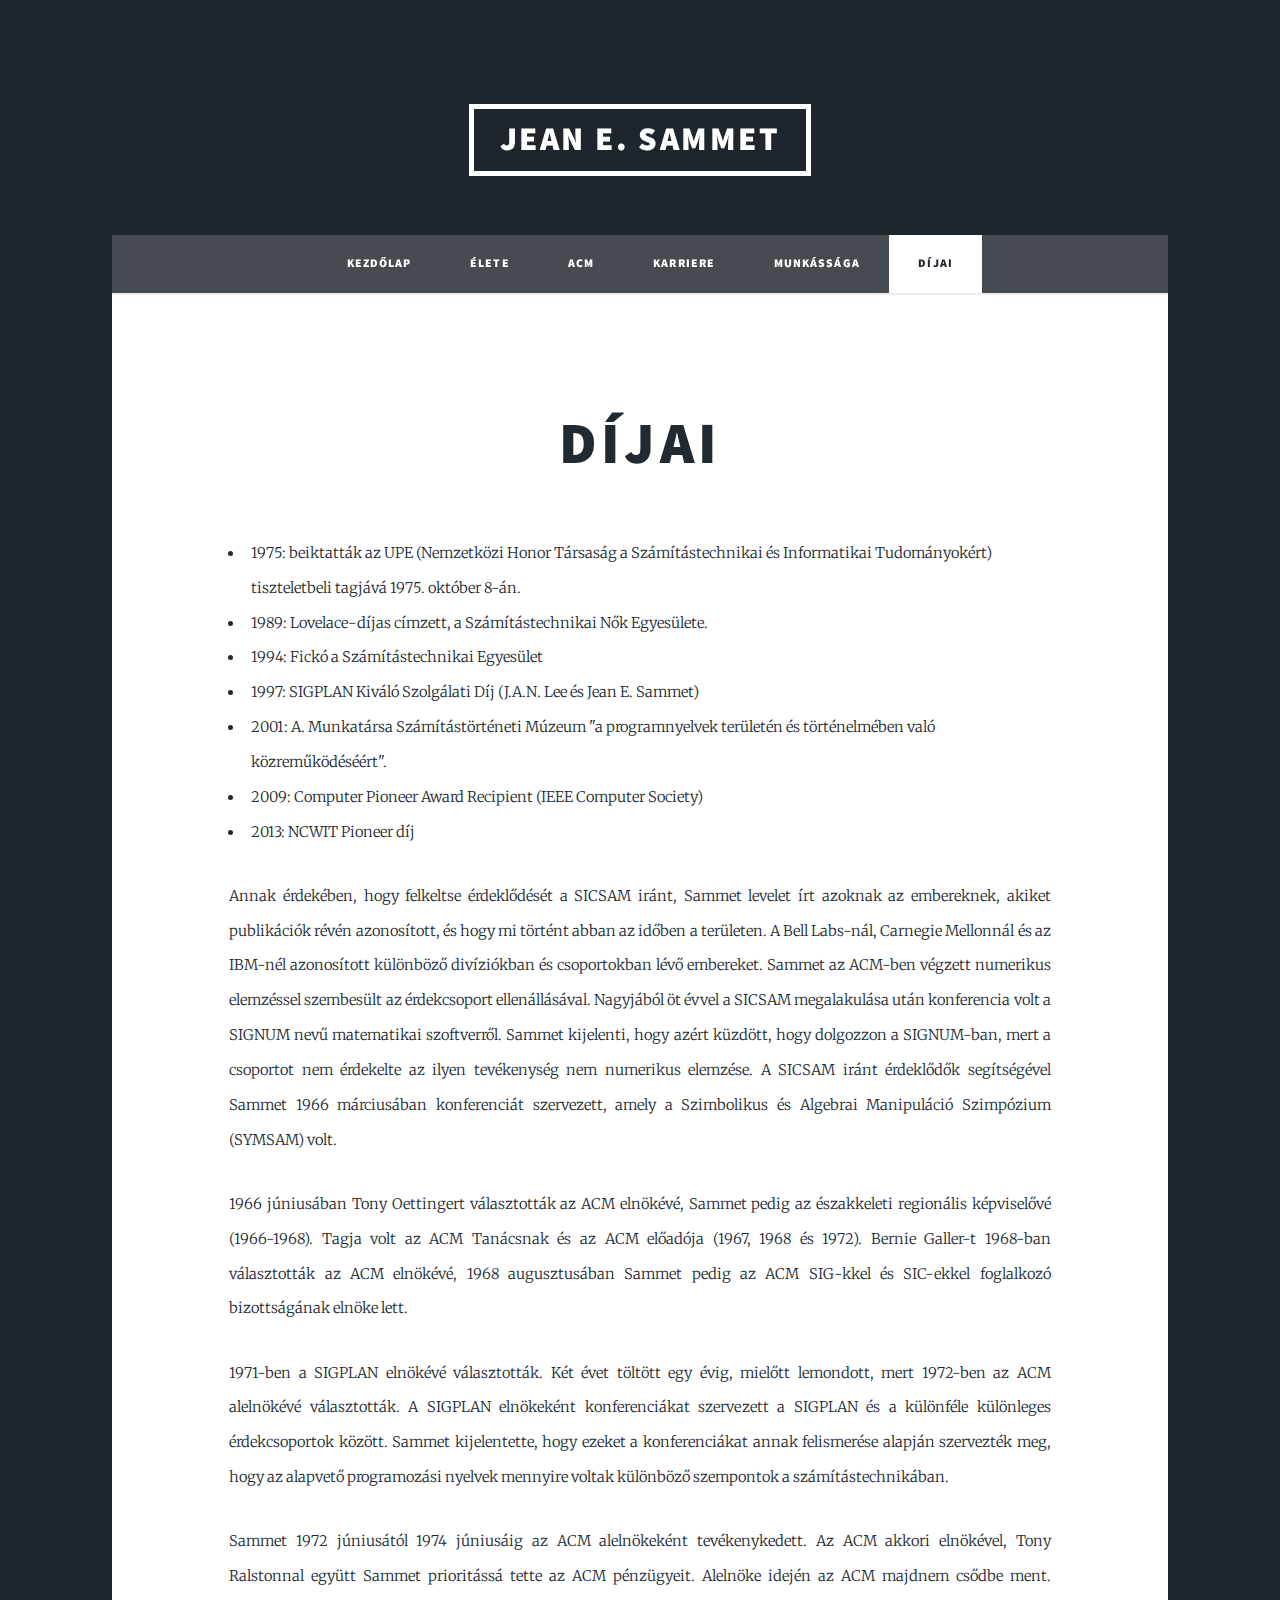
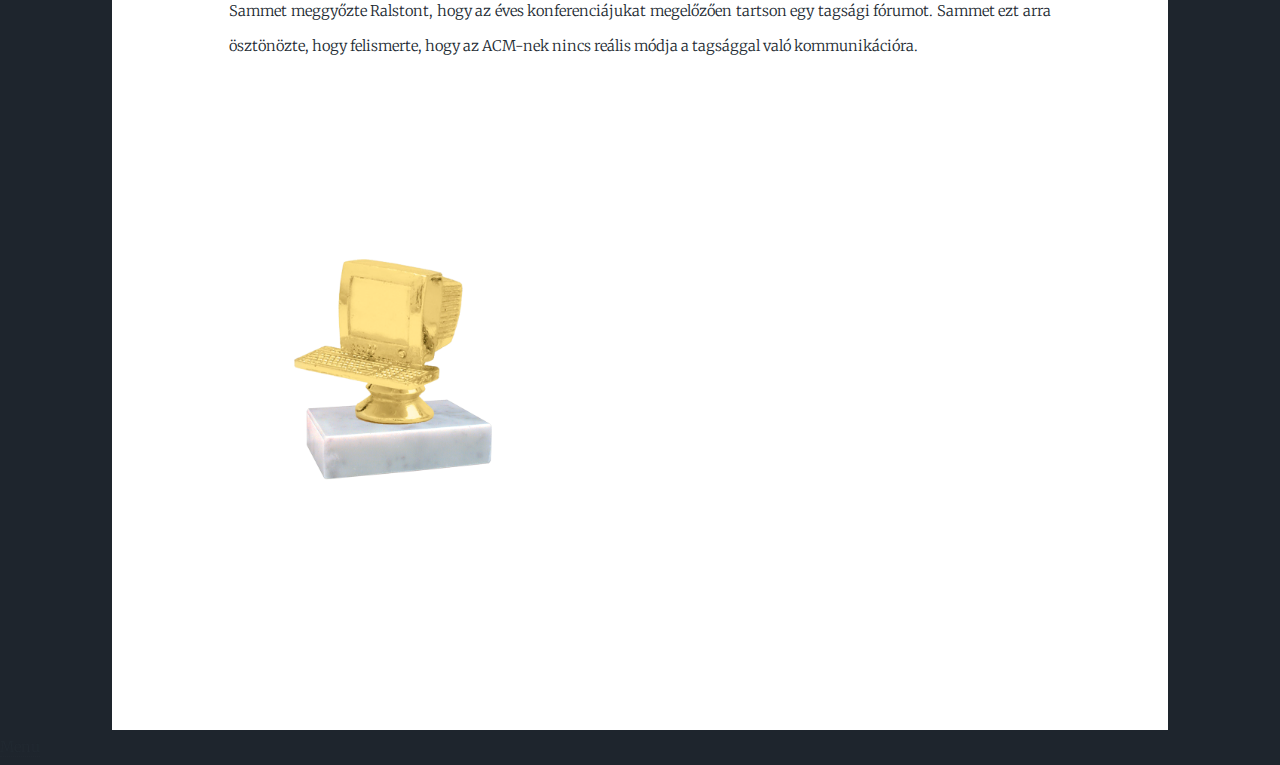
==== dijak.html @ ba521656 "Add files via upload" ====
<!DOCTYPE HTML>
<html lang="hu">

<head>
    <title>Jean Sammet díjai</title>
    <meta charset="utf-8" />
    <meta name="viewport" content="width=device-width, initial-scale=1, user-scalable=no" />
    <noscript>
        <link rel="stylesheet" href="assets/css/noscript.css" />
    </noscript>
    <link rel="stylesheet" href="assets/css/main.css" />
</head>

<body class="is-preload">
    <div id="wrapper">
        <header id="header">
            <a href="index.html" class="logo">Jean E. Sammet</a>
        </header>
        <nav id="nav">
            <ul class="links">
                <li><a href="index.html">Kezdőlap</a></li>
                <li><a href="elete.html">Élete</a></li>
                <li><a href="acm.html">ACM</a></li>
                <li><a href="karriere.html">Karriere</a></li>
                <li><a href="munkassaga.html">Munkássága</a></li>
                <li class="active"><a href="dijak.html">Díjai</a></li>
            </ul>
        </nav>

        <div id="main">
            <section class="post">
                <header class="major">
                    <h1>Díjai</h1>
                </header>
                <div>
                    <p>
                    <ul>
                        <li> 1975: beiktatták az UPE (Nemzetközi Honor Társaság a Számítástechnikai és Informatikai
                            Tudományokért) tiszteletbeli tagjává 1975. október 8-án.</li>
                        <li>1989: Lovelace-díjas címzett, a Számítástechnikai Nők Egyesülete.</li>
                        <li>1994: Fickó a Számítástechnikai Egyesület</li>
                        <li>1997: SIGPLAN Kiváló Szolgálati Díj (J.A.N. Lee és Jean E. Sammet)</li>
                        <li>
                            2001: A. Munkatársa Számítástörténeti Múzeum "a programnyelvek területén és történelmében
                            való
                            közreműködéséért".
                        </li>
                        <li>2009: Computer Pioneer Award Recipient (IEEE Computer Society)</li>
                        <li>2013: NCWIT Pioneer díj</li>
                    </ul>

                    </p>
                </div>
                <div>
                    <p>
                        Annak érdekében, hogy felkeltse érdeklődését a SICSAM iránt, Sammet levelet írt azoknak az
                        embereknek, akiket publikációk révén azonosított, és hogy mi történt abban az időben a
                        területen. A Bell Labs-nál, Carnegie Mellonnál és az IBM-nél azonosított különböző divíziókban
                        és csoportokban lévő embereket. Sammet az ACM-ben végzett numerikus elemzéssel szembesült az
                        érdekcsoport ellenállásával. Nagyjából öt évvel a SICSAM megalakulása után konferencia volt a
                        SIGNUM nevű matematikai szoftverről. Sammet kijelenti, hogy azért küzdött, hogy dolgozzon a
                        SIGNUM-ban, mert a csoportot nem érdekelte az ilyen tevékenység nem numerikus elemzése. A SICSAM
                        iránt érdeklődők segítségével Sammet 1966 márciusában konferenciát szervezett, amely a
                        Szimbolikus és Algebrai Manipuláció Szimpózium (SYMSAM) volt.
                    </p>
                </div>
                <div>
                    <p>
                        1966 júniusában Tony Oettingert választották az ACM elnökévé, Sammet pedig az északkeleti
                        regionális képviselővé (1966-1968). Tagja volt az ACM Tanácsnak és az ACM előadója (1967, 1968
                        és 1972). Bernie Galler-t 1968-ban választották az ACM elnökévé, 1968 augusztusában Sammet pedig
                        az ACM SIG-kkel és SIC-ekkel foglalkozó bizottságának elnöke lett.
                    </p>
                </div>
                <div>
                    <p>
                        1971-ben a SIGPLAN elnökévé választották. Két évet töltött egy évig, mielőtt lemondott, mert
                        1972-ben az ACM alelnökévé választották. A SIGPLAN elnökeként konferenciákat szervezett a
                        SIGPLAN és a különféle különleges érdekcsoportok között. Sammet kijelentette, hogy ezeket a
                        konferenciákat annak felismerése alapján szervezték meg, hogy az alapvető programozási nyelvek
                        mennyire voltak különböző szempontok a számítástechnikában.
                    </p>
                </div>
                <div>
                    <p>
                        Sammet 1972 júniusától 1974 júniusáig az ACM alelnökeként tevékenykedett. Az ACM akkori
                        elnökével, Tony
                        Ralstonnal együtt Sammet prioritássá tette az ACM pénzügyeit. Alelnöke idején az ACM majdnem
                        csődbe
                        ment. Sammet meggyőzte Ralstont, hogy az éves konferenciájukat megelőzően tartson egy tagsági
                        fórumot.
                        Sammet ezt arra ösztönözte, hogy felismerte, hogy az ACM-nek nincs reális módja a tagsággal való
                        kommunikációra.
                    </p>
                </div >
                <div class="image">
                    <img src="dij.png" alt="Jean E. Sammet díja" title="Jean E. Sammet díja" class="image fit" style="height: 500px;">
                </div>
        </div>

        <script src="assets/js/jquery.min.js"></script>
        <script src="assets/js/jquery.scrollex.min.js"></script>
        <script src="assets/js/jquery.scrolly.min.js"></script>
        <script src="assets/js/browser.min.js"></script>
        <script src="assets/js/breakpoints.min.js"></script>
        <script src="assets/js/util.js"></script>
        <script src="assets/js/main.js"></script>

</body>

</html>

<!-- style="width: 25%; height: 25%; margin-left: 30%;" -->
---- assets/css/noscript.css ----
@import url(font-awesome.min.css);

	#wrapper {
		background-color: #212931;
		background-image: url("../../images/overlay.png"), linear-gradient(0deg, rgba(0, 0, 0, 0.1), rgba(0, 0, 0, 0.1)), url("../../images/bg.jpg");
		background-size: auto,								auto,														100% auto;
		background-position: center,								center,														top center;
		background-repeat: repeat,								no-repeat,													no-repeat;
		background-attachment: fixed,								fixed,														fixed;
	}

		#wrapper.fade-in:before {
			display: none;
		}

	body.is-preload #intro {
		opacity: 1;
	}

		body.is-preload #intro:not(.hidden) + #header + #nav {
			-moz-transform: none;
			-webkit-transform: none;
			-ms-transform: none;
			transform: none;
			opacity: 1;
		}
---- assets/css/main.css ----
@import url(fontawesome-all.min.css);
@import url("https://fonts.googleapis.com/css?family=Merriweather:300,700,300italic,700italic|Source+Sans+Pro:900");


html, body, div, span, applet, object,
iframe, h1, h2, h3, h4, h5, h6, p, blockquote,
pre, a, abbr, acronym, address, big, cite,
code, del, dfn, em, img, ins, kbd, q, s, samp,
small, strike, strong, sub, sup, tt, var, b,
u, i, center, dl, dt, dd, ol, ul, li, fieldset,
form, label, legend, caption, tbody,
tfoot, thead, tr, th, td, article, aside,
canvas, details, embed, figure, figcaption,
footer, header, hgroup, menu, nav, output, ruby,
section, summary, time, mark, audio, video {
	margin: 0;
	padding: 0;
	border: 0;
	font-size: 100%;
	font: inherit;
	vertical-align: baseline;}

article, aside, details, figcaption, figure,
footer, header, hgroup, menu, nav, section {
	display: block;}

body {
	line-height: 1;
}

ol, ul {
	list-style: none;
}

blockquote, q {
	quotes: none;
}

	blockquote:before, blockquote:after, q:before, q:after {
		content: '';
		content: none;
	}

table {
	font-weight: bold;
	margin: 5% 25%;
	border-style: solid;
	border-color: rgb(104, 101, 101);
	width: 50%;
	padding: 20px;
}


body {
	-webkit-text-size-adjust: none;
}

mark {
	background-color: transparent;
	color: inherit;
}



	html {
		box-sizing: border-box;
	}

	*, *:before, *:after {
		box-sizing: inherit;
	}

	body {
		background-color: #1e252d;
	}

		body.is-preload *, body.is-preload *:before, body.is-preload *:after {
			-moz-animation: none !important;
			-webkit-animation: none !important;
			-ms-animation: none !important;
			animation: none !important;
			-moz-transition: none !important;
			-webkit-transition: none !important;
			-ms-transition: none !important;
			transition: none !important;
		}


	html {
		font-size: 16pt;
	}

		@media screen and (max-width: 1680px) {

			html {
				font-size: 12pt;
			}

		}

		@media screen and (max-width: 1280px) {

			html {
				font-size: 11pt;
			}

		}

		@media screen and (max-width: 360px) {

			html {
				font-size: 10pt;
			}

		}

	body {
		color: #212931;
	}

	body, input, select, textarea {
		font-family: "Merriweather", Georgia, serif;
		font-weight: 300;
		font-size: 1rem;
		line-height: 2.375;
	}

	a {
		-moz-transition: color 0.2s ease-in-out, background-color 0.2s ease-in-out, border-color 0.2s ease-in-out, box-shadow 0.2s ease-in-out;
		-webkit-transition: color 0.2s ease-in-out, background-color 0.2s ease-in-out, border-color 0.2s ease-in-out, box-shadow 0.2s ease-in-out;
		-ms-transition: color 0.2s ease-in-out, background-color 0.2s ease-in-out, border-color 0.2s ease-in-out, box-shadow 0.2s ease-in-out;
		transition: color 0.2s ease-in-out, background-color 0.2s ease-in-out, border-color 0.2s ease-in-out, box-shadow 0.2s ease-in-out;
		border-bottom: dotted 1px;
		text-decoration: none;
	}

		a:hover {
			border-bottom-color: transparent;
		}

	strong, b {
		font-weight: 600;
	}

	em, i {
		font-style: italic;
	}


	p {
		text-align: justify;
		margin: 0 0 2rem 0;
	}

	h1, h2, h3, h4, h5, h6 {
		font-family: "Source Sans Pro", Helvetica, sans-serif;
		font-weight: 900;
		line-height: 1.5;
		letter-spacing: 0.075em;
		text-transform: uppercase;
		margin: 0 0 1rem 0;
	}

		h1 a, h2 a, h3 a, h4 a, h5 a, h6 a {
			border-bottom: 0;
			color: inherit;
			text-decoration: none;
		}

	h1 {
		font-size: 4rem;
		line-height: 1.1;
		margin: 0 0 2rem 0;
	}

	h2 {
		font-size: 1.75rem;
		line-height: 1.3;
		margin: 0 0 1.5rem 0;
	}

	h3 {
		font-size: 1.25rem;
		margin: 0 0 1.5rem 0;
	}

	h4 {
		font-size: 1rem;
	}

	h5 {
		font-size: 0.9rem;
	}

	h6 {
		font-size: 0.8rem;
	}

	sub {
		font-size: 0.8rem;
		position: relative;
		top: 0.5rem;
	}

	sup {
		font-size: 0.8rem;
		position: relative;
		top: -0.5rem;
	}

	blockquote {
		border-left: solid 4px;
		font-style: italic;
		margin: 0 0 2rem 0;
		padding: 0.5rem 0 0.5rem 2rem;
	}

	code {
		border: solid 2px;
		font-family: "Courier New", monospace;
		font-size: 0.9rem;
		margin: 0 0.25rem;
		padding: 0.25rem 0.65rem;
	}

	pre {
		-webkit-overflow-scrolling: touch;
		font-family: "Courier New", monospace;
		font-size: 0.9rem;
		margin: 0 0 2rem 0;
	}

		pre code {
			display: block;
			line-height: 1.75;
			padding: 1rem 1.5rem;
			overflow-x: auto;
		}

	hr {
		border: 0;
		border-bottom: solid 2px;
		margin: 3rem 0;
	}

		hr.major {
			margin: 5rem 0;
		}

	.align-left {
		text-align: left;
	}

	.align-center {
		text-align: center;
	}

	.align-right {
		text-align: right;
	}

	input, select, textarea {
		color: #212931;
	}

	a {
		color: #212931;
		border-bottom-color: rgba(33, 41, 49, 0.5);
	}

		a:hover {
			border-bottom-color: transparent;
			color: #18bfef !important;
		}

	strong, b {
		color: #212931;
	}

	h1, h2, h3, h4, h5, h6 {
		color: #212931;
	}

	blockquote {
		border-left-color: #eeeeee;
	}

	code {
		background: rgba(220, 220, 220, 0.25);
		border-color: #eeeeee;
	}

	hr {
		border-bottom-color: #eeeeee;
	}

#mun {
	height: 10%; 
	height: 10%;
}

	.image {
		border: 0;
		display: inline-block;
		position: relative;
	}

		.image img {
			display: block;
		}

		.image.left, .image.right {
			max-width: 40%;
		}

			.image.left img, .image.right img {
				width: 100%;
			}

		.image.left {
			float: center;
			margin: 0 2rem 0 2rem;
			top: 0.75rem;
		}

		.image.right {
			float: right;
			margin: 0 0 2rem 2rem;
			top: 0.75rem;
		}

		.image.fit {
			display: block;
			margin: 2.5rem 0;
			width: 100%;
		}

			.image.fit:first-child {
				margin-top: 0;
			}

			.image.fit img {
				width: 100%;
			}

		.image.main {
			display: block;
			margin: 4rem 0;
			width: 100%;
		}

			.image.main:first-child {
				margin-top: 0;
			}

			.image.main img {
				width: 100%;
			}

		@media screen and (max-width: 736px) {

			.image.fit {
				margin: 2rem 0;
			}

			.image.main {
				margin: 2rem 0;
			}

		}

	a.image {
		overflow: hidden;
	}

		a.image img {
			-moz-transition: -moz-transform 0.2s ease-out;
			-webkit-transition: -webkit-transform 0.2s ease-out;
			-ms-transition: -ms-transform 0.2s ease-out;
			transition: transform 0.2s ease-out;
		}

		a.image:hover img {
			-moz-transform: scale(1.05);
			-webkit-transform: scale(1.05);
			-ms-transform: scale(1.05);
			transform: scale(1.05);
		}



	ul.actions {
		display: -moz-flex;
		display: -webkit-flex;
		display: -ms-flex;
		display: flex;
		cursor: default;
		list-style: none;
		margin-left: -1rem;
		padding-left: 0;
	}

		ul.actions li {
			padding: 0 0 0 1rem;
			vertical-align: middle;
		}

		ul.actions.special {
			-moz-justify-content: center;
			-webkit-justify-content: center;
			-ms-justify-content: center;
			justify-content: center;
			width: 100%;
			margin-left: 0;
		}

			ul.actions.special li:first-child {
				padding-left: 0;
			}

		ul.actions.stacked {
			-moz-flex-direction: column;
			-webkit-flex-direction: column;
			-ms-flex-direction: column;
			flex-direction: column;
			margin-left: 0;
		}

			ul.actions.stacked li {
				padding: 1.3rem 0 0 0;
			}

				ul.actions.stacked li:first-child {
					padding-top: 0;
				}

		ul.actions.fit {
			width: calc(100% + 1rem);
		}

			ul.actions.fit li {
				-moz-flex-grow: 1;
				-webkit-flex-grow: 1;
				-ms-flex-grow: 1;
				flex-grow: 1;
				-moz-flex-shrink: 1;
				-webkit-flex-shrink: 1;
				-ms-flex-shrink: 1;
				flex-shrink: 1;
				width: 100%;
			}

				ul.actions.fit li > * {
					width: 100%;
				}

			ul.actions.fit.stacked {
				width: 100%;
			}

		@media screen and (max-width: 480px) {

			ul.actions:not(.fixed) {
				-moz-flex-direction: column;
				-webkit-flex-direction: column;
				-ms-flex-direction: column;
				flex-direction: column;
				margin-left: 0;
				width: 100% !important;
			}

				ul.actions:not(.fixed) li {
					-moz-flex-grow: 1;
					-webkit-flex-grow: 1;
					-ms-flex-grow: 1;
					flex-grow: 1;
					-moz-flex-shrink: 1;
					-webkit-flex-shrink: 1;
					-ms-flex-shrink: 1;
					flex-shrink: 1;
					padding: 1rem 0 0 0;
					text-align: center;
					width: 100%;
				}

					ul.actions:not(.fixed) li > * {
						width: 100%;
					}

					ul.actions:not(.fixed) li:first-child {
						padding-top: 0;
					}

					ul.actions:not(.fixed) li input[type="submit"],
					ul.actions:not(.fixed) li input[type="reset"],
					ul.actions:not(.fixed) li input[type="button"],
					ul.actions:not(.fixed) li button,
					ul.actions:not(.fixed) li .button {
						width: 100%;
					}

						ul.actions:not(.fixed) li input[type="submit"].icon:before,
						ul.actions:not(.fixed) li input[type="reset"].icon:before,
						ul.actions:not(.fixed) li input[type="button"].icon:before,
						ul.actions:not(.fixed) li button.icon:before,
						ul.actions:not(.fixed) li .button.icon:before {
							margin-left: -0.5rem;
						}

		}


	ul.icons {
		cursor: default;
		list-style: none;
		padding-left: 0;
	}

		ul.icons li {
			display: inline-block;
			padding: 0 0.5rem 0 0;
			vertical-align: middle;
		}

			ul.icons li:last-child {
				padding-right: 0;
			}

			ul.icons li .icon:before {
				width: 2.25rem;
				height: 2.25rem;
				line-height: 2.25rem;
				display: inline-block;
				text-align: center;
				border-radius: 100%;
				font-size: 1.25rem;
			}

		ul.icons.alt li .icon:before {
			-moz-transition: color 0.2s ease-in-out, background-color 0.2s ease-in-out, border-color 0.2s ease-in-out, box-shadow 0.2s ease-in-out;
			-webkit-transition: color 0.2s ease-in-out, background-color 0.2s ease-in-out, border-color 0.2s ease-in-out, box-shadow 0.2s ease-in-out;
			-ms-transition: color 0.2s ease-in-out, background-color 0.2s ease-in-out, border-color 0.2s ease-in-out, box-shadow 0.2s ease-in-out;
			transition: color 0.2s ease-in-out, background-color 0.2s ease-in-out, border-color 0.2s ease-in-out, box-shadow 0.2s ease-in-out;
			font-size: 1rem;
		}

	ol {
		list-style: decimal;
		margin: 0 0 2rem 0;
		padding-left: 1.25rem;
	}

		ol li {
			padding-left: 0.25rem;
		}

	ul {
		list-style: disc;
		margin: 0 0 2rem 0;
		padding-left: 1rem;
	}

		ul li {
			padding-left: 0.5rem;
		}

		ul.divided {
			list-style: none;
			padding-left: 0;
		}

			ul.divided li {
				border-top: solid 1px;
				padding: 0.5rem 0;
			}

				ul.divided li:first-child {
					border-top: 0;
					padding-top: 0;
				}

	dl {
		margin: 0 0 2rem 0;
	}

		dl dt {
			display: block;
			font-weight: 600;
			margin: 0 0 1rem 0;
		}

		dl dd {
			margin-left: 2rem;
		}

	ul.divided li {
		border-top-color: #eeeeee;
	}

	ul.icons li a.icon:hover:before {
		color: #18bfef;
	}

	ul.icons.alt li .icon:before {
		box-shadow: inset 0 0 0 2px #eeeeee;
	}

	ul.icons.alt li a.icon:hover:before {
		box-shadow: inset 0 0 0 2px #18bfef;
	}


	section.special, article.special {
		text-align: center;
	}

	header {
		cursor: default;
	}

		header > .date {
			display: block;
			font-size: 0.8rem;
			height: 1;
			margin: 0 0 1rem 0;
			position: relative;
		}

		header > p {
			font-style: italic;
		}

		header > h1 + p {
			font-size: 1.1rem;
			margin-top: -0.5rem;
			line-height: 2;
		}

		header > h2 + p {
			font-size: 1rem;
			margin-top: -0.75rem;
		}

		header > h3 + p {
			font-size: 0.9rem;
			margin-top: -0.75rem;
		}

		header > h4 + p {
			font-size: 0.8rem;
			margin-top: -0.75rem;
		}

		header.major {
			margin: 0 0 4rem 0;
			text-align: center;
		}

			header.major > :last-child {
				margin-bottom: 0;
			}

			header.major > p {
				margin-top: 0;
				text-align: center;
			}

			header.major > .date {
				font-size: 1rem;
				margin: 0 0 4rem 0;
			}

				header.major > .date:before, header.major > .date:after {
					content: '';
					display: block;
					position: absolute;
					top: 50%;
					width: calc(50% - 6rem);
					border-top: solid 2px;
				}

				header.major > .date:before {
					left: 0;
				}

				header.major > .date:after {
					right: 0;
				}

	header.major .date:before, header.major .date:after {
		border-top-color: #eeeeee;
	}

	#wrapper {
		-moz-transition: opacity 0.5s ease;
		-webkit-transition: opacity 0.5s ease;
		-ms-transition: opacity 0.5s ease;
		transition: opacity 0.5s ease;
		position: relative;
		z-index: 1;
		overflow: hidden;
	}

		#wrapper > .bg {
			position: absolute;
			top: 0;
			left: 0;
			width: 100%;
			height: 100%;
			background-color: #212931;
			background-image: url("../../images/overlay.png"), linear-gradient(0deg, rgba(0, 0, 0, 0.1), rgba(0, 0, 0, 0.1)), url("../../images/bg.jpg");
			background-size: auto,								auto,														100% auto;
			background-position: center,								center,														top center;
			background-repeat: repeat,								no-repeat,													no-repeat;
			background-attachment: scroll,								scroll,														scroll;
			z-index: -1;
		}

			#wrapper > .bg.fixed {
				position: fixed;
				width: 100vw;
				height: 100vh;
			}

		#wrapper.fade-in:before {
			pointer-events: none;
			-moz-transition: opacity 1s ease-in-out;
			-webkit-transition: opacity 1s ease-in-out;
			-ms-transition: opacity 1s ease-in-out;
			transition: opacity 1s ease-in-out;
			-moz-transition-delay: 0.75s;
			-webkit-transition-delay: 0.75s;
			-ms-transition-delay: 0.75s;
			transition-delay: 0.75s;
			background: #1e252d;
			content: '';
			display: block;
			height: 100%;
			left: 0;
			opacity: 0;
			position: fixed;
			top: 0;
			width: 100%;
		}

		body.is-preload #wrapper.fade-in:before {
			opacity: 1;
		}

		@media screen and (orientation: portrait) {

			#wrapper > .bg {
				background-size: auto,								auto,														auto 175%;
			}

		}


	#intro {
		color: #ffffff;
		padding: 8rem 4rem 6rem 4rem ;
		-moz-align-items: center;
		-webkit-align-items: center;
		-ms-align-items: center;
		align-items: center;
		display: flex;
		-moz-flex-direction: column;
		-webkit-flex-direction: column;
		-ms-flex-direction: column;
		flex-direction: column;
		justify-content: flex-end;
		-webkit-transition: opacity 3s ease, -webkit-transform 1s ease;
		transition: opacity 3s ease, transform 1s ease;
		position: relative;
		cursor: default;
		text-align: center;
		z-index: 1;
		min-height: 100vh;
	}

		#intro input, #intro select, #intro textarea {
			color: #ffffff;
		}


		#intro strong, #intro b {
			color: #ffffff;
		}

		#intro h1, #intro h2, #intro h3, #intro h4, #intro h5, #intro h6 {
			color: #ffffff;
		}

		#intro h1 {
			font-size: 5rem;
			line-height: 1;
		}

		#intro p {
			font-size: 3rem;
			font-style: italic;
			margin-top: -0.25rem;
			text-align: center;
		}

		body.is-preload #intro {
			-webkit-transform: translateY(2rem);
			transform: translateY(2rem);
			opacity: 0;
		}

	#header {
		color: #ffffff;
		-moz-align-items: center;
		-webkit-align-items: center;
		-ms-align-items: center;
		align-items: center;
		display: flex;
		-moz-flex-direction: column;
		-webkit-flex-direction: column;
		-ms-flex-direction: column;
		flex-direction: column;
		justify-content: flex-end;
		pointer-events: none;
		-moz-user-select: none;
		-webkit-user-select: none;
		-ms-user-select: none;
		user-select: none;
		height: 20rem;
		padding-bottom: 8rem;
		position: relative;
		text-align: center;
		z-index: 2;
	}

		#header input, #header select, #header textarea {
			color: #ffffff;
		}

		#header a {
			color: #ffffff;
			border-bottom-color: rgba(255, 255, 255, 0.5);
		}

			#header a:hover {
				border-bottom-color: transparent;
				color: #18bfef !important;
			}

		#header strong, #header b {
			color: #ffffff;
		}

		#header h1, #header h2, #header h3, #header h4, #header h5, #header h6 {
			color: #ffffff;
		}

		#header blockquote {
			border-left-color: #ffffff;
		}

		#header code {
			background: rgba(255, 255, 255, 0.075);
			border-color: #ffffff;
		}

		#header hr {
			border-bottom-color: #ffffff;
		}

		#header .logo {
			-webkit-transition: border-color 0.2s ease-in-out, color 0.2s ease-in-out, opacity 0.5s ease, -webkit-transform 0.5s ease, visibility 0.5s;
			transition: border-color 0.2s ease-in-out, color 0.2s ease-in-out, opacity 0.5s ease, transform 0.5s ease, visibility 0.5s;
			pointer-events: auto;
			border-style: solid;
			border-color: #ffffff;
			border-width: 5px !important;
			font-family: "Source Sans Pro", Helvetica, sans-serif;
			font-size: 2.25rem;
			font-weight: 900;
			letter-spacing: 0.075em;
			line-height: 1;
			padding: 1rem 1.75rem;
			text-transform: uppercase;
			visibility: visible;
		}

			#header .logo:hover {
				border-color: #18bfef !important;
				color: #18bfef !important;
			}


	#nav {
		color: #ffffff;
		display: flex;
		-webkit-transition: -webkit-transform 1s ease, opacity 1s ease;
		transition: transform 1s ease, opacity 1s ease;
		background: rgba(255, 255, 255, 0.175);
		height: 4rem;
		line-height: 4rem;
		margin: -4rem auto 0 auto;
		overflow: hidden;
		padding: 0 2rem 0 0;
		position: relative;
		width: calc(100% - 4rem);
		max-width: 72rem;
		z-index: 2;
	}

		#nav ul.divided li {
			border-top-color: #ffffff;
		}

		#nav ul.icons li a.icon:hover:before {
			color: #18bfef;
		}

		#nav ul.icons.alt li .icon:before {
			box-shadow: inset 0 0 0 2px #ffffff;
		}

		#nav ul.icons.alt li a.icon:hover:before {
			box-shadow: inset 0 0 0 2px #18bfef;
		}

		#nav input, #nav select, #nav textarea {
			color: #ffffff;
		}

		#nav a {
			color: #ffffff;
			border-bottom-color: rgba(255, 255, 255, 0.5);
		}

			#nav a:hover {
				border-bottom-color: transparent;
				color: #18bfef !important;
			}

		#nav strong, #nav b {
			color: #ffffff;
		}

		#nav h1, #nav h2, #nav h3, #nav h4, #nav h5, #nav h6 {
			color: #ffffff;
		}

		#nav blockquote {
			border-left-color: #ffffff;
		}

		#nav code {
			background: rgba(255, 255, 255, 0.075);
			border-color: #ffffff;
		}

		#nav hr {
			border-bottom-color: #ffffff;
		}

		#nav ul.links {
			display: -moz-flex;
			display: -webkit-flex;
			display: -ms-flex;
			display: flex;
			-moz-flex-grow: 1;
			-webkit-flex-grow: 1;
			-ms-flex-grow: 1;
			flex-grow: 1;
			-moz-flex-shrink: 1;
			-webkit-flex-shrink: 1;
			-ms-flex-shrink: 1;
			flex-shrink: 1;
			font-family: "Source Sans Pro", Helvetica, sans-serif;
			font-weight: 900;
			letter-spacing: 0.075em;
			list-style: none;
			margin-bottom: 0;
			padding-left: 0;
			text-transform: uppercase;
			margin-left: 20%;

		}

			#nav ul.links li {
				display: block;
				padding-left: 0;

			}

				#nav ul.links li a {
					-moz-transition: background-color 0.2s ease-in-out, color 0.2s ease-in-out;
					-webkit-transition: background-color 0.2s ease-in-out, color 0.2s ease-in-out;
					-ms-transition: background-color 0.2s ease-in-out, color 0.2s ease-in-out;
					transition: background-color 0.2s ease-in-out, color 0.2s ease-in-out;
					display: block;
					font-size: 0.8rem;
					outline: none;
					padding: 0 2rem;

				}

					#nav ul.links li a:hover {
						color: inherit !important;
						background-color: rgba(255, 255, 255, 0.1);
					}

				#nav ul.links li.active {
					background-color: #ffffff;
				}

					#nav ul.links li.active a {
						color: #1e252d;
					}

						#nav ul.links li.active a:hover {
							color: #18bfef !important;
						}


	#main {
		background-color: #ffffff;
		position: relative;
		margin: 0 auto;
		width: calc(100% - 4rem);
		max-width: 72rem;
		z-index: 2;
	}

		#main > * {
			padding: 4rem 4rem 2rem 4rem ;
			border-top: solid 2px #eeeeee;
			margin: 0;
		}

		#main > .post {
			padding: 8rem 8rem 6rem 8rem ;
		}

			#main > .post header.major > .date {
				margin-top: -2rem;
			}

			#main > .post header.major > h1, #main > .post header.major h2 {
				font-size: 4rem;
				line-height: 1.1;
				margin: 0 0 2rem 0;
			}
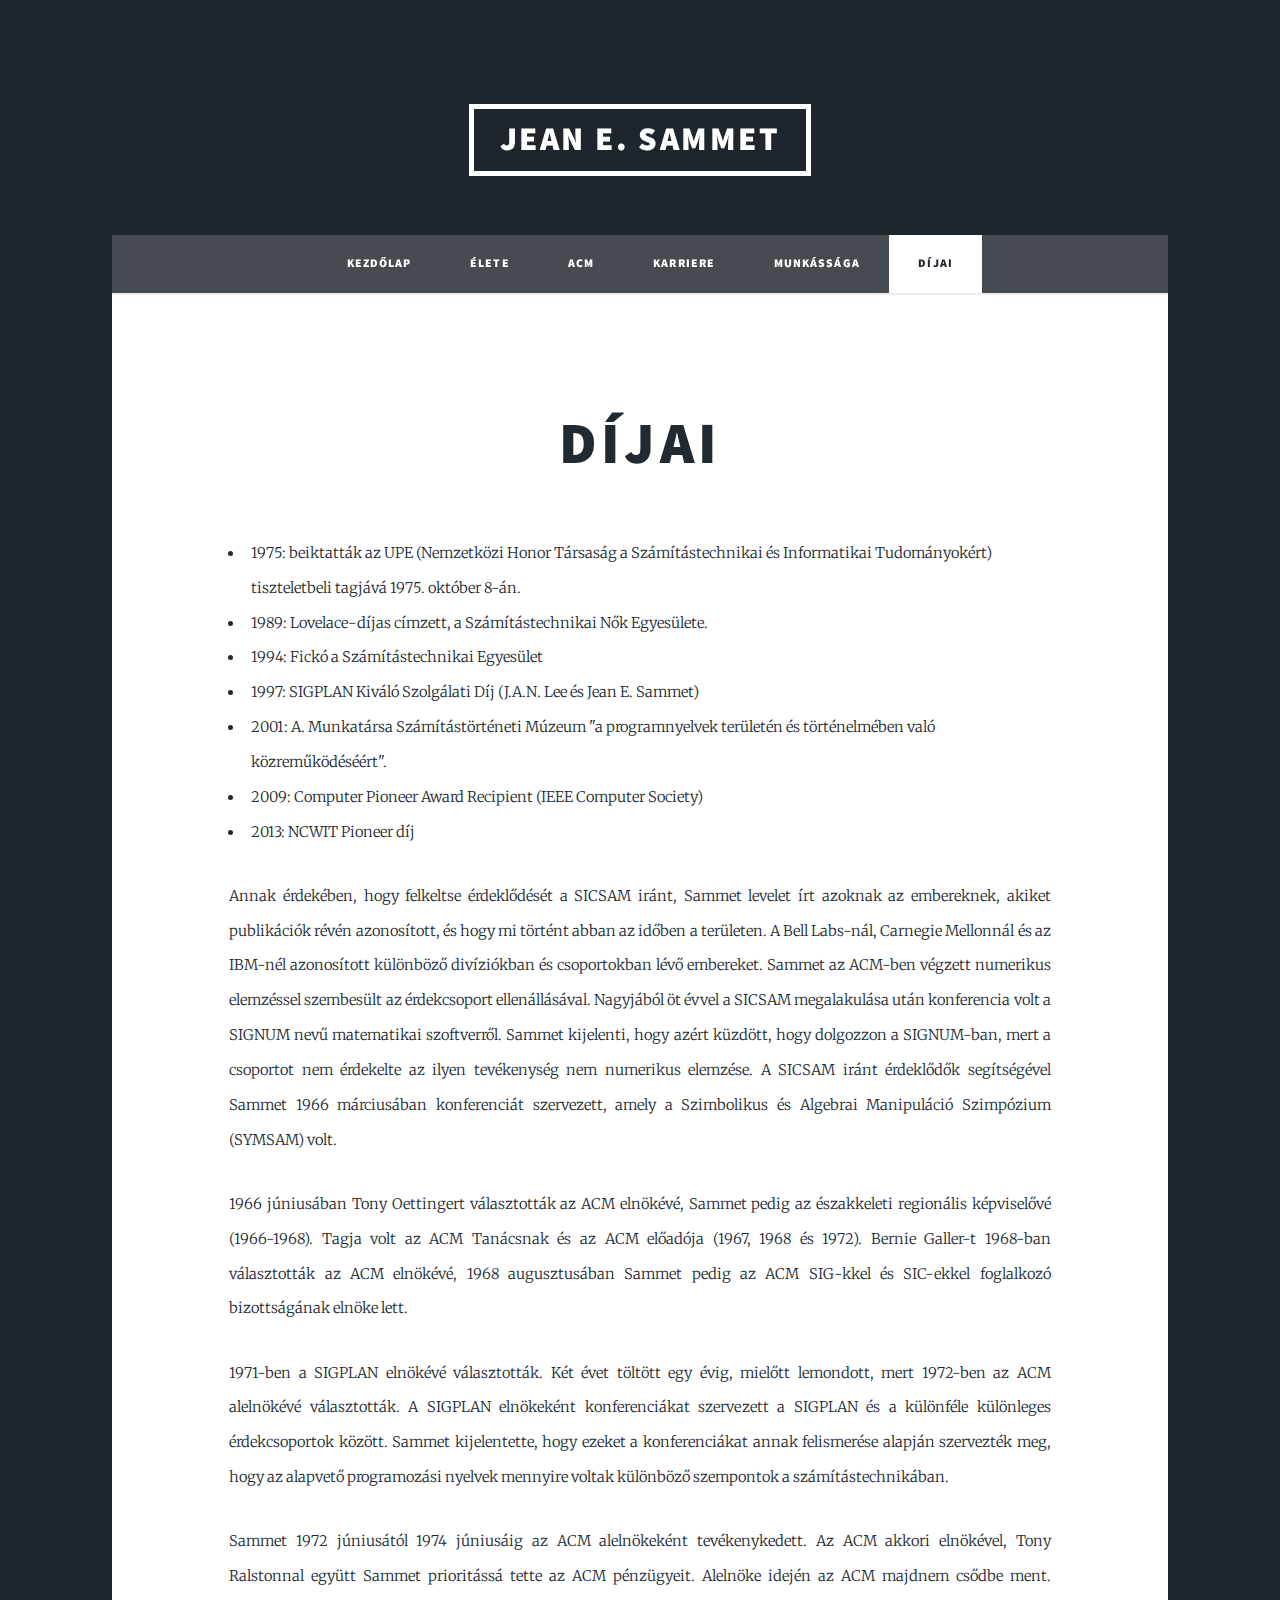
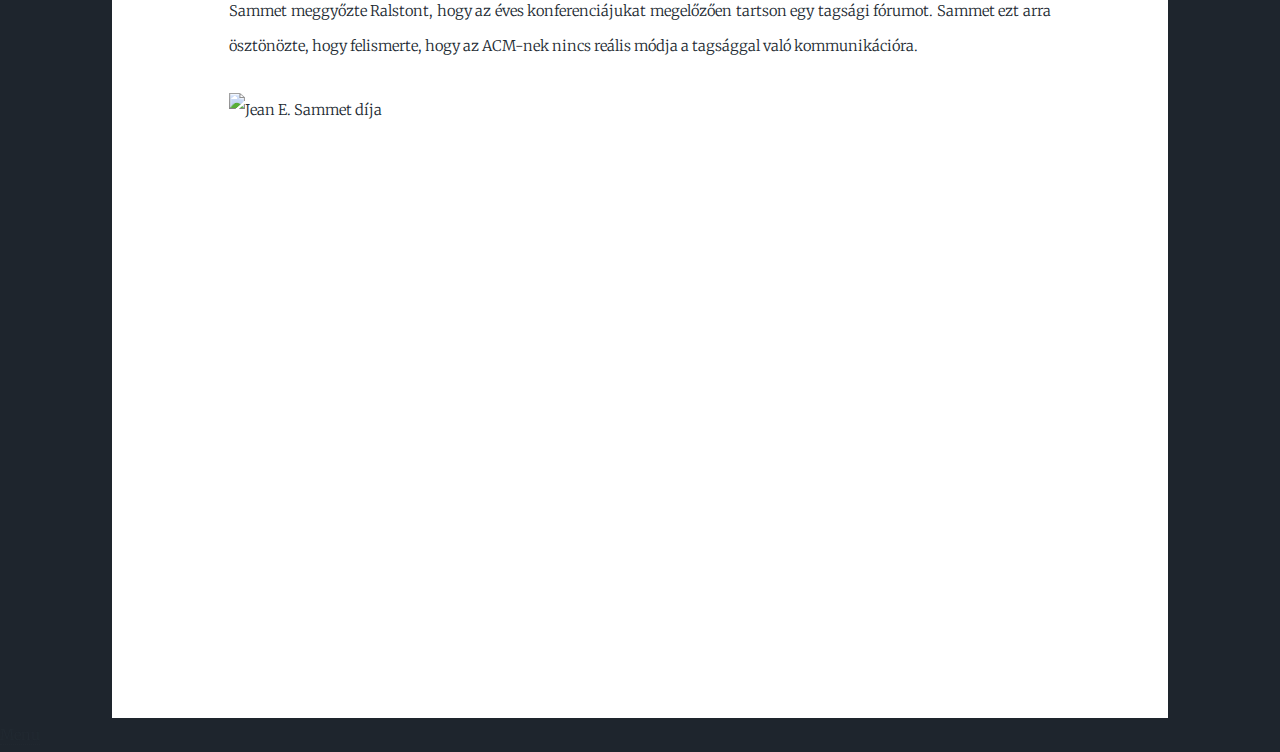
==== commit b601f0f9: "Update dijak.html" ====
--- a/dijak.html
+++ b/dijak.html
@@ -94,7 +94,7 @@
                     </p>
                 </div >
                 <div class="image">
-                    <img src="dij.png" alt="Jean E. Sammet díja" title="Jean E. Sammet díja" class="image fit" style="height: 500px;">
+                    <img src="kep1.jpg" alt="Jean E. Sammet díja" title="Jean E. Sammet díja" class="image fit" style="height: 500px;">
                 </div>
         </div>
 
@@ -110,4 +110,4 @@
 
 </html>
 
-<!-- style="width: 25%; height: 25%; margin-left: 30%;" -->+<!-- style="width: 25%; height: 25%; margin-left: 30%;" -->
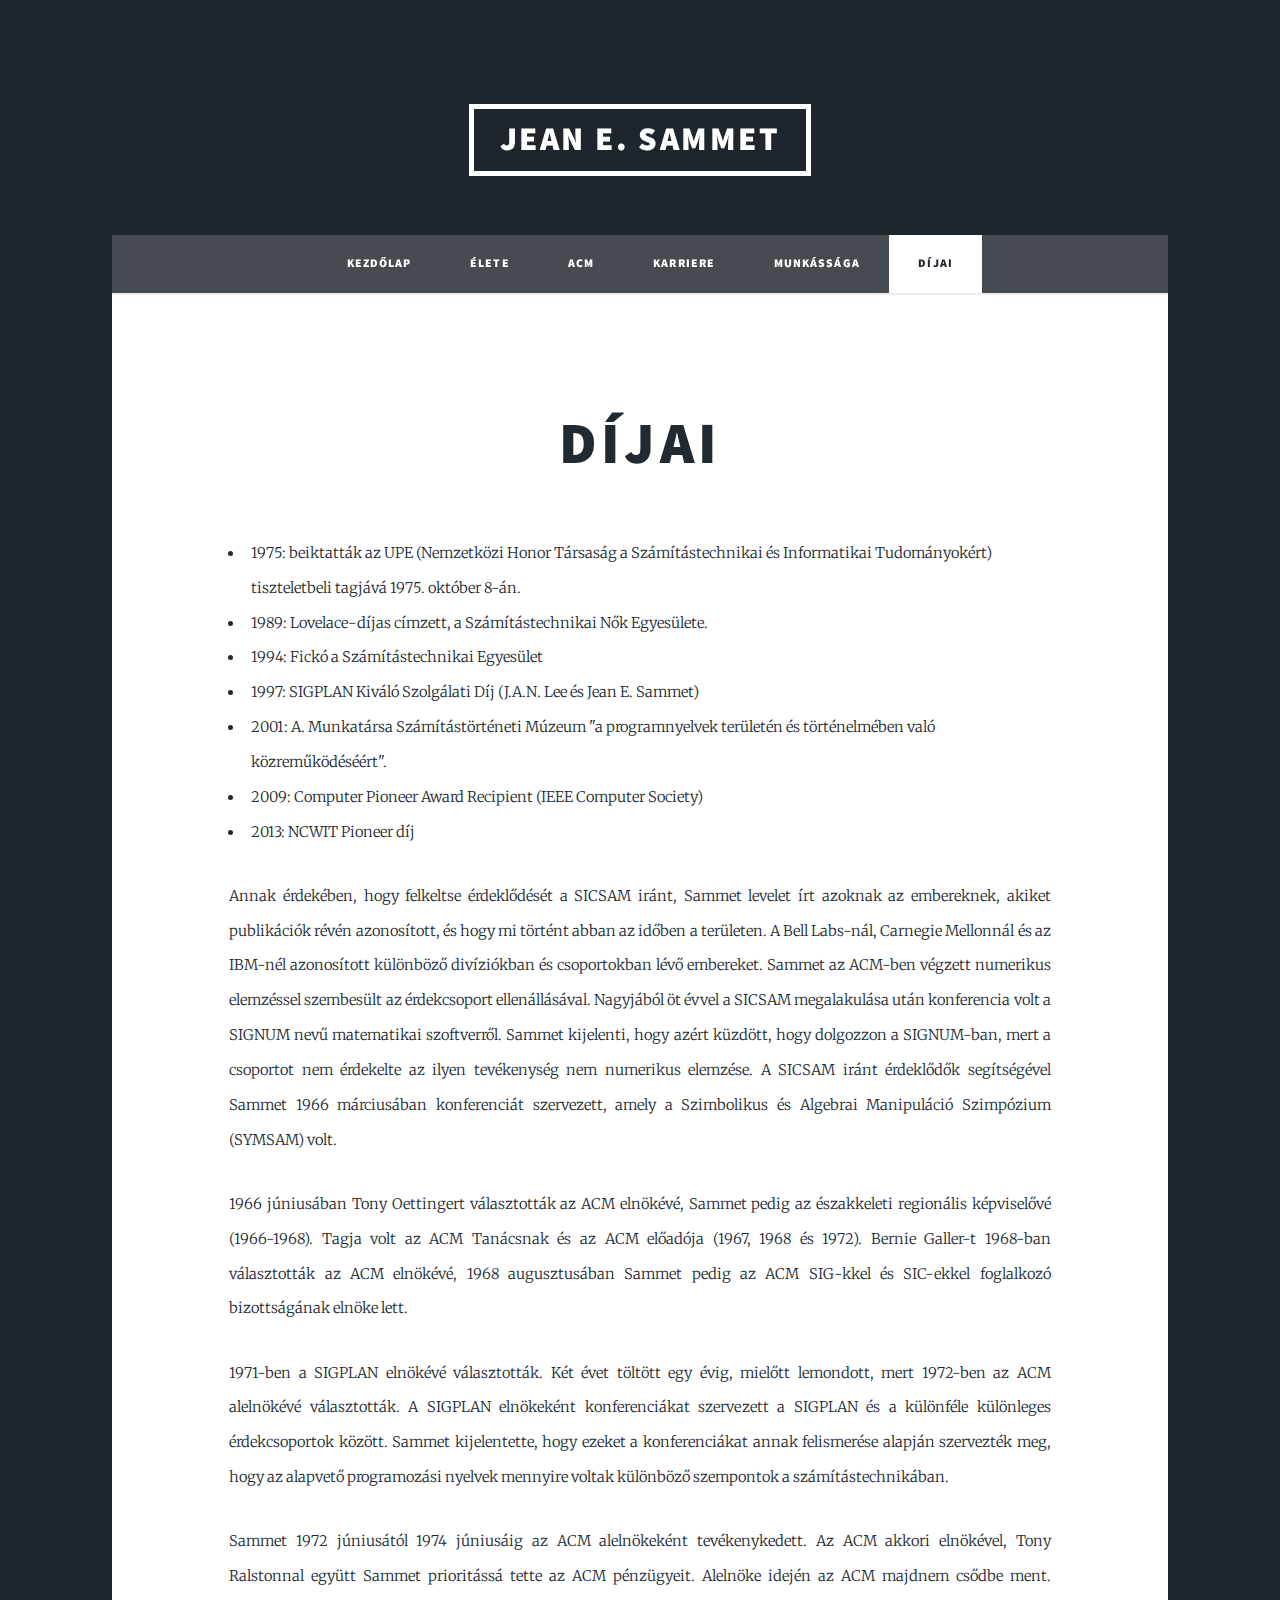
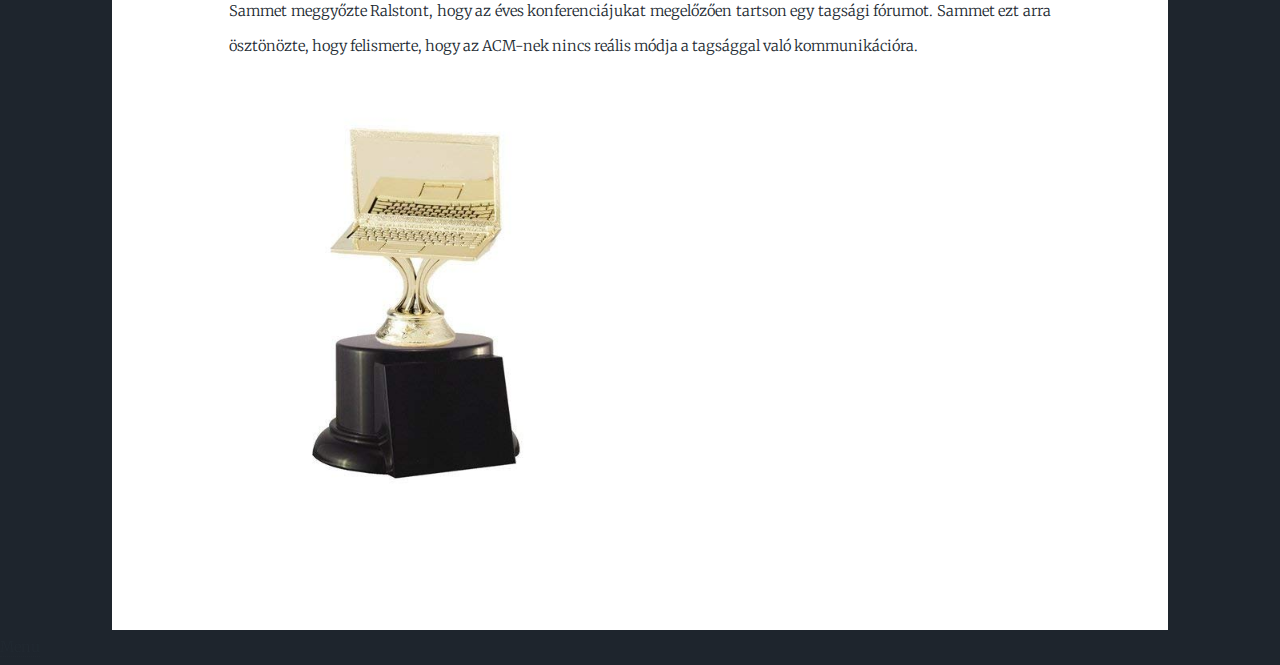
==== commit f5b78703: "Update dijak.html" ====
--- a/dijak.html
+++ b/dijak.html
@@ -94,7 +94,7 @@
                     </p>
                 </div >
                 <div class="image">
-                    <img src="kep1.jpg" alt="Jean E. Sammet díja" title="Jean E. Sammet díja" class="image fit" style="height: 500px;">
+                    <img src="kep1.jpg" alt="Jean E. Sammet díja" title="Jean E. Sammet díja" class="image fit" style="height: 400px; "align-items: center"; "text-align: center">
                 </div>
         </div>
 
